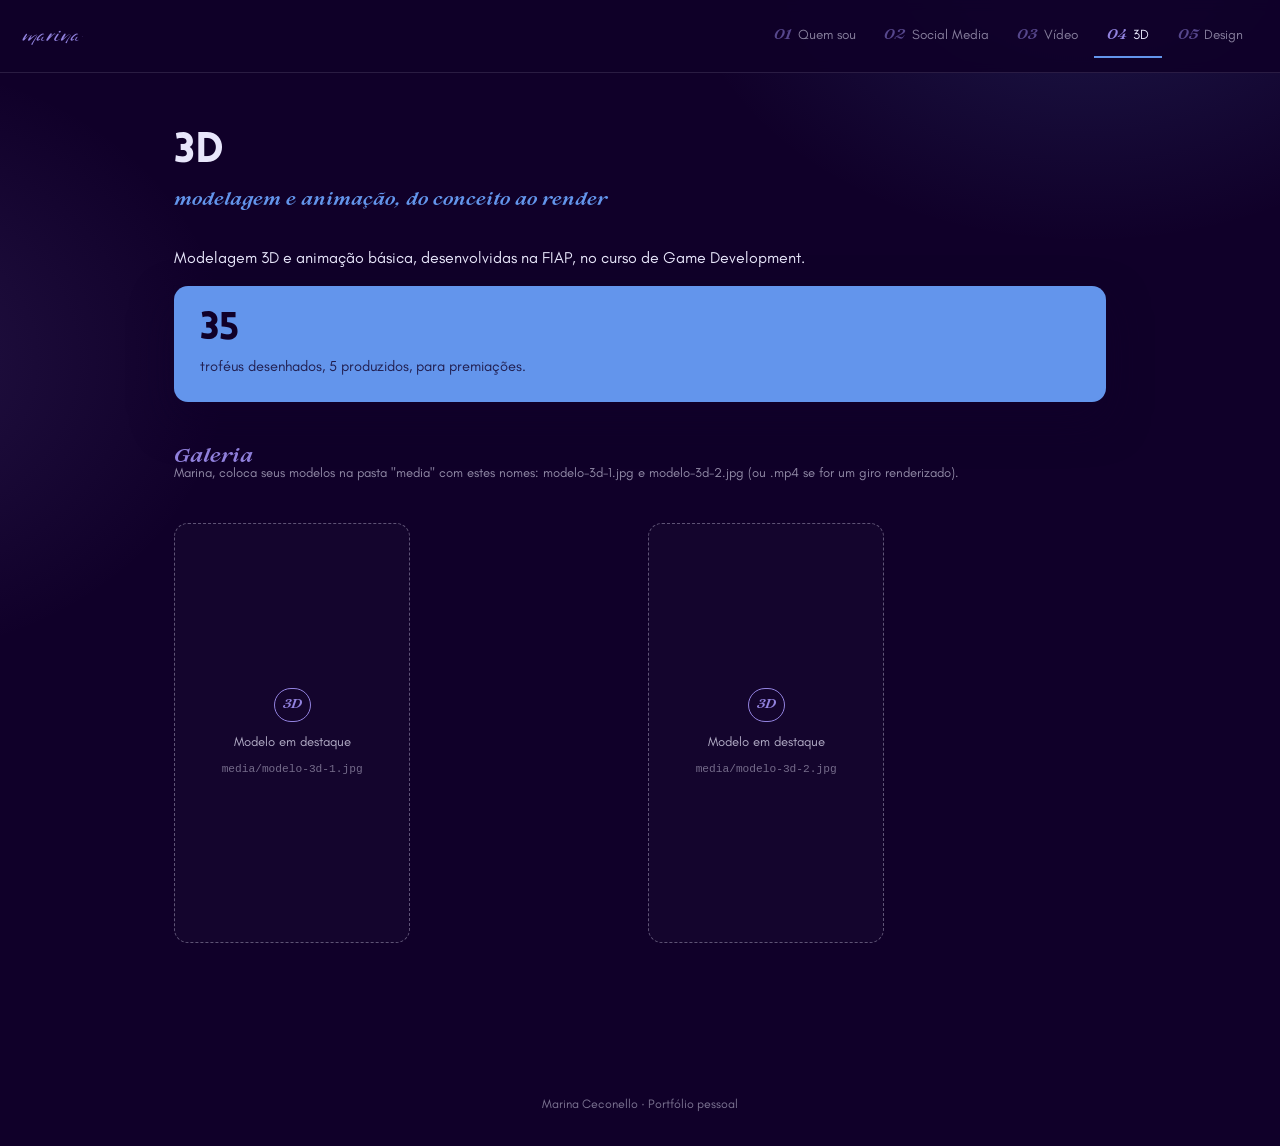
==== 3d.html @ 052c26fc "Site vira multi-pagina: cartao inicial, paginas separadas por categoria, CSS/fontes compartilhados" ====
<!DOCTYPE html>
<html lang="pt-BR">
<head>
<meta charset="UTF-8">
<meta name="viewport" content="width=device-width, initial-scale=1.0">
<title>3D — Marina Ceconello</title>
<link rel="stylesheet" href="assets/fonts.css">
<link rel="stylesheet" href="assets/style.css">
</head>
<body>

<div class="bg-glow"></div>

<div class="barra-nav">
  <a class="logo-voltar" href="index.html">marina</a>
  <nav class="nav-paginas" aria-label="Categorias do portfólio">
    <a href="sobre.html"><span class="num">01</span> Quem sou</a>
    <a href="social-media.html"><span class="num">02</span> Social Media</a>
    <a href="videos.html"><span class="num">03</span> Vídeo</a>
    <a href="3d.html" aria-current="page"><span class="num">04</span> 3D</a>
    <a href="design.html"><span class="num">05</span> Design</a>
  </nav>
</div>

<main>
  <h2>3D</h2>
  <p class="kicker">modelagem e animação, do conceito ao render</p>
  <p>Modelagem 3D e animação básica, desenvolvidas na FIAP, no curso de Game Development.</p>

  <div class="grid">
    <div class="card card--azul surge">
      <span class="numero-grande">35</span>
      <p>troféus desenhados, 5 produzidos, para premiações.</p>
    </div>
  </div>

  <p class="section-title">Galeria</p>
  <p class="aviso">Marina, coloca seus modelos na pasta "media" com estes nomes: modelo-3d-1.jpg e modelo-3d-2.jpg (ou .mp4 se for um giro renderizado).</p>
  <div class="midia-grid">
    <div class="midia-slot surge">
      <img src="media/modelo-3d-1.jpg" alt="Modelo 3D" onload="this.closest('.midia-slot').classList.add('cheio')">
      <div class="midia-vazia"><div class="icone">3D</div><span>Modelo em destaque</span><small>media/modelo-3d-1.jpg</small></div>
    </div>
    <div class="midia-slot surge">
      <img src="media/modelo-3d-2.jpg" alt="Modelo 3D" onload="this.closest('.midia-slot').classList.add('cheio')">
      <div class="midia-vazia"><div class="icone">3D</div><span>Modelo em destaque</span><small>media/modelo-3d-2.jpg</small></div>
    </div>
  </div>
</main>

<footer>Marina Ceconello · Portfólio pessoal</footer>

<script src="assets/script.js"></script>
</body>
</html>
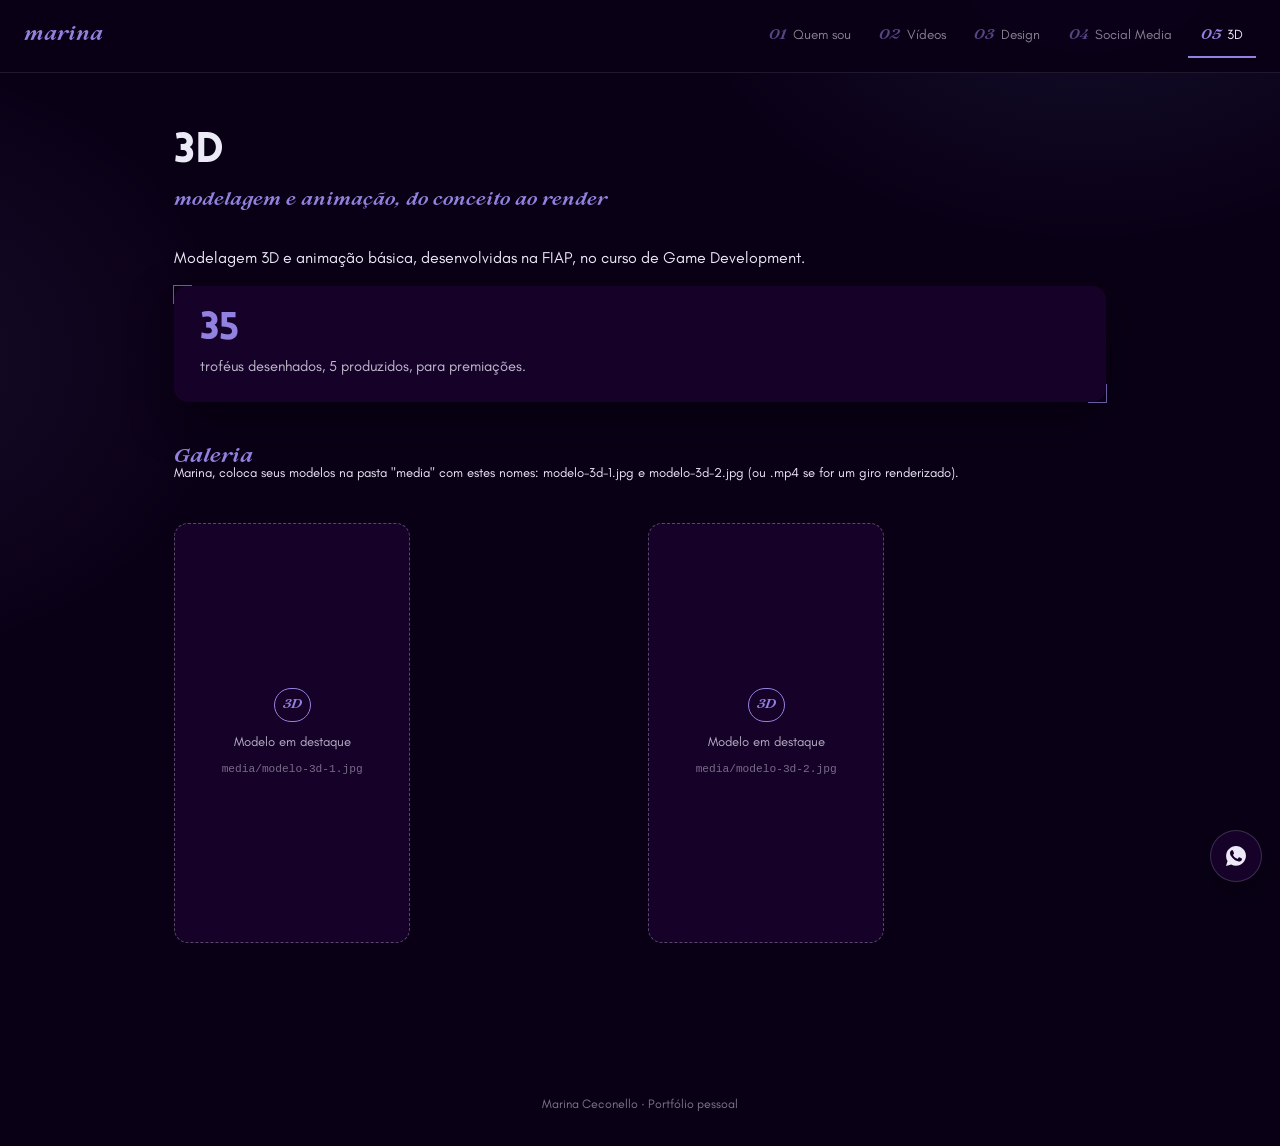
==== commit 468ca331: "Remove fonte cursiva Lovely May Script e simplifica paleta para 2 cores por página - Remove @font-fa" ====
--- a/3d.html
+++ b/3d.html
@@ -7,7 +7,7 @@
 <link rel="stylesheet" href="assets/fonts.css">
 <link rel="stylesheet" href="assets/style.css">
 </head>
-<body>
+<body data-acento="lilas">
 
 <div class="bg-glow"></div>
 
@@ -15,27 +15,27 @@
   <a class="logo-voltar" href="index.html">marina</a>
   <nav class="nav-paginas" aria-label="Categorias do portfólio">
     <a href="sobre.html"><span class="num">01</span> Quem sou</a>
-    <a href="social-media.html"><span class="num">02</span> Social Media</a>
-    <a href="videos.html"><span class="num">03</span> Vídeo</a>
-    <a href="3d.html" aria-current="page"><span class="num">04</span> 3D</a>
-    <a href="design.html"><span class="num">05</span> Design</a>
+    <a href="videos.html"><span class="num">02</span> Vídeos</a>
+    <a href="design.html"><span class="num">03</span> Design</a>
+    <a href="social-media.html"><span class="num">04</span> Social Media</a>
+    <a href="3d.html" aria-current="page"><span class="num">05</span> 3D</a>
   </nav>
 </div>
 
 <main>
-  <h2>3D</h2>
-  <p class="kicker">modelagem e animação, do conceito ao render</p>
-  <p>Modelagem 3D e animação básica, desenvolvidas na FIAP, no curso de Game Development.</p>
+  <h2 class="surge">3D</h2>
+  <p class="kicker surge">modelagem e animação, do conceito ao render</p>
+  <p class="surge">Modelagem 3D e animação básica, desenvolvidas na FIAP, no curso de Game Development.</p>
 
   <div class="grid">
-    <div class="card card--azul surge">
+    <div class="card surge">
       <span class="numero-grande">35</span>
       <p>troféus desenhados, 5 produzidos, para premiações.</p>
     </div>
   </div>
 
-  <p class="section-title">Galeria</p>
-  <p class="aviso">Marina, coloca seus modelos na pasta "media" com estes nomes: modelo-3d-1.jpg e modelo-3d-2.jpg (ou .mp4 se for um giro renderizado).</p>
+  <p class="section-title surge">Galeria</p>
+  <p class="aviso surge">Marina, coloca seus modelos na pasta "media" com estes nomes: modelo-3d-1.jpg e modelo-3d-2.jpg (ou .mp4 se for um giro renderizado).</p>
   <div class="midia-grid">
     <div class="midia-slot surge">
       <img src="media/modelo-3d-1.jpg" alt="Modelo 3D" onload="this.closest('.midia-slot').classList.add('cheio')">
@@ -50,6 +50,12 @@
 
 <footer>Marina Ceconello · Portfólio pessoal</footer>
 
+<div class="botoes-flutuantes">
+  <a class="botao-flutuante" href="https://wa.me/5511972637970" target="_blank" rel="noopener" aria-label="Falar no WhatsApp" title="WhatsApp">
+    <svg viewBox="0 0 24 24" fill="currentColor"><path d="M12.04 2C6.58 2 2.13 6.45 2.13 11.91c0 1.85.5 3.57 1.43 5.05L2 22l5.25-1.5a9.9 9.9 0 0 0 4.79 1.22h.01c5.46 0 9.91-4.45 9.91-9.91C21.96 6.45 17.5 2 12.04 2zm5.8 14.03c-.25.7-1.45 1.33-2 1.42-.51.08-1.15.11-1.86-.12-.43-.13-.98-.31-1.69-.6-2.98-1.29-4.92-4.28-5.07-4.48-.15-.2-1.22-1.62-1.22-3.09 0-1.47.77-2.19 1.04-2.49.27-.3.6-.37.8-.37h.58c.19 0 .43-.02.63.48.25.62.84 2.1.91 2.25.07.15.12.33.02.52-.1.2-.15.33-.3.5-.15.17-.32.38-.46.51-.15.15-.3.31-.13.6.17.3.78 1.26 1.67 2.04 1.15 1.02 2.12 1.35 2.42 1.5.3.15.48.13.65-.05.21-.23.76-.86.96-1.16.2-.3.4-.25.66-.15.26.1 1.65.78 1.93.92.28.15.47.22.54.34.07.13.07.74-.18 1.43z"/></svg>
+  </a>
+</div>
+
 <script src="assets/script.js"></script>
 </body>
 </html>
--- a/assets/fonts.css
+++ b/assets/fonts.css
@@ -23,8 +23,3 @@
   src: url([data-uri]) format('woff2');
   font-weight: 700; font-style: italic; font-display: swap;
 }
-@font-face{
-  font-family: 'LovelyMayScript';
-  src: url([data-uri]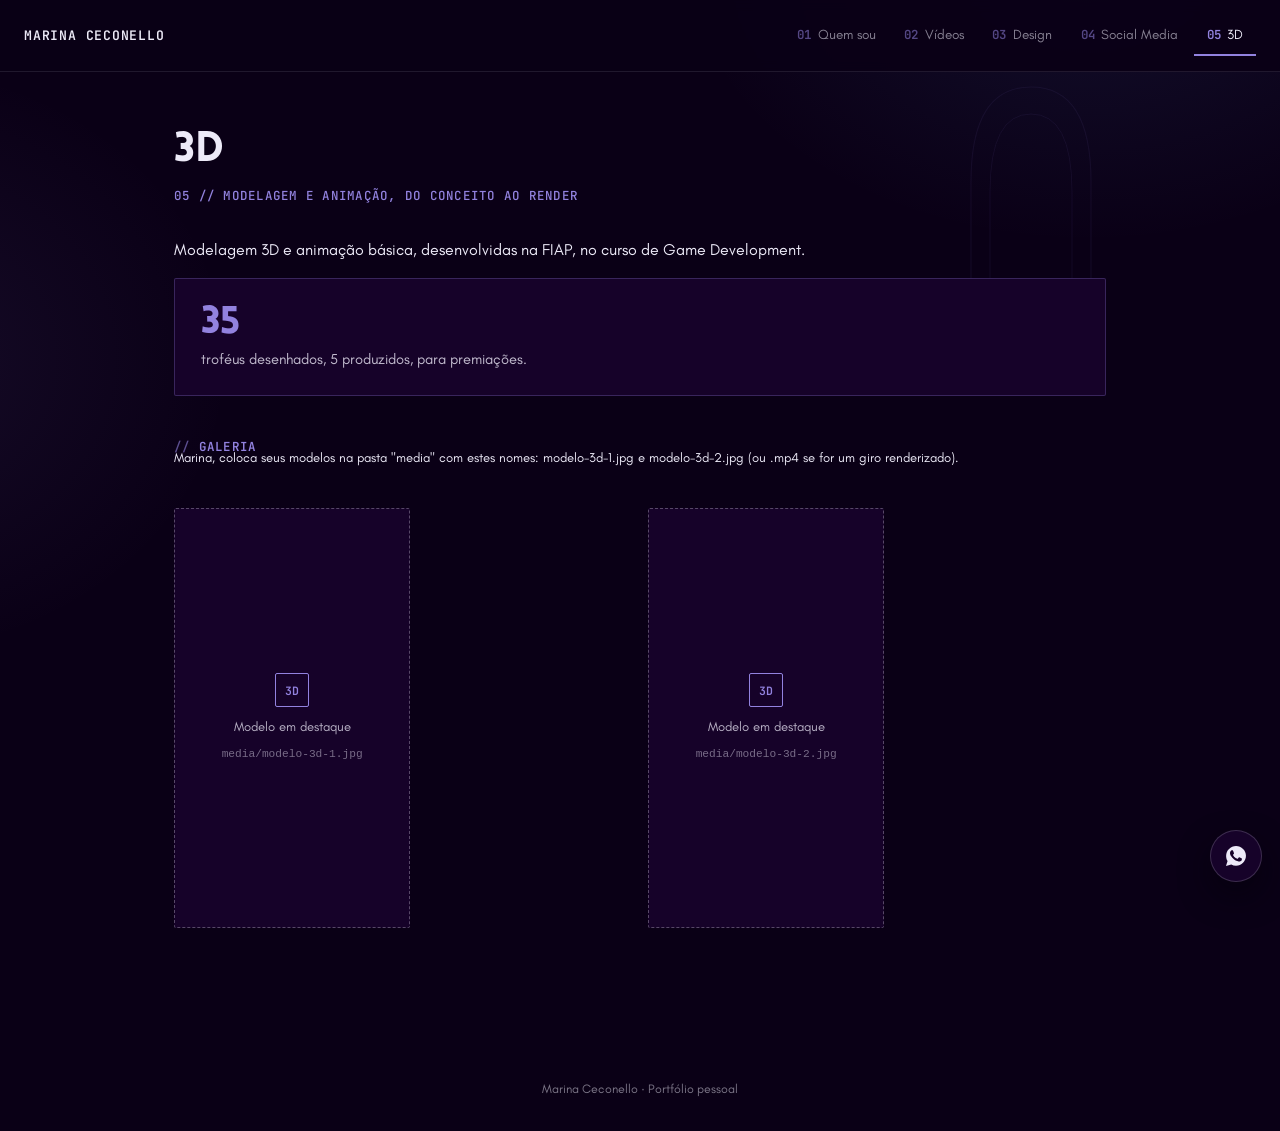
==== commit d7d619db: "Aplica o estilo Cyber-Renascentista (Conceito C) nas páginas internas - Página inicial fica intocada" ====
--- a/3d.html
+++ b/3d.html
@@ -6,13 +6,14 @@
 <title>3D — Marina Ceconello</title>
 <link rel="stylesheet" href="assets/fonts.css">
 <link rel="stylesheet" href="assets/style.css">
+<link rel="stylesheet" href="https://fonts.googleapis.com/css2?family=JetBrains+Mono:wght@500;600&display=swap">
 </head>
 <body data-acento="lilas">
 
 <div class="bg-glow"></div>
 
 <div class="barra-nav">
-  <a class="logo-voltar" href="index.html">marina</a>
+  <a class="logo-voltar" href="index.html">Marina Ceconello</a>
   <nav class="nav-paginas" aria-label="Categorias do portfólio">
     <a href="sobre.html"><span class="num">01</span> Quem sou</a>
     <a href="videos.html"><span class="num">02</span> Vídeos</a>
@@ -23,8 +24,13 @@
 </div>
 
 <main>
+  <svg class="arco-marca" viewBox="0 0 150 300" fill="none" stroke="var(--acento)" aria-hidden="true">
+    <path d="M15 300 V110 Q15 15 75 15 Q135 15 135 110 V300" stroke-width="1.2"/>
+    <path d="M34 300 V120 Q34 42 75 42 Q116 42 116 120 V300" stroke-width="1"/>
+    <line x1="15" y1="210" x2="135" y2="210" stroke-width="1"/>
+  </svg>
   <h2 class="surge">3D</h2>
-  <p class="kicker surge">modelagem e animação, do conceito ao render</p>
+  <p class="kicker surge">05 // modelagem e animação, do conceito ao render</p>
   <p class="surge">Modelagem 3D e animação básica, desenvolvidas na FIAP, no curso de Game Development.</p>
 
   <div class="grid">
--- a/assets/style.css
+++ b/assets/style.css
@@ -5,13 +5,15 @@
   --azul: #6395EC;
   --lilas: #9282DF;
   --sombra: rgba(5, 0, 12, 0.6);
-  --radius-card: 14px;
+  --radius-card: 2px;
   --radius-painel: 26px;
   --font-title: 'LoveloBlack', sans-serif;
   --font-editorial: 'LovelaceText', serif;
   --font-body: 'GlacialIndifference', sans-serif;
+  --font-mono: 'JetBrains Mono', monospace;
   /* cor de destaque padrão da página — sobrescrita por body[data-acento] */
   --acento: var(--lilas);
+  --acento-fraca: color-mix(in srgb, var(--acento) 28%, transparent);
 }
 
 body[data-acento="azul"]{ --acento: var(--azul); }
@@ -177,15 +179,16 @@
   border-bottom: 1px solid rgba(237,234,248,0.1);
 }
 .barra-nav .logo-voltar{
-  font-family: var(--font-editorial);
-  font-style: italic;
-  font-weight: 700;
-  color: var(--acento);
-  font-size: 1.15rem;
+  font-family: var(--font-mono);
+  font-weight: 600;
+  letter-spacing: 0.06em;
+  color: var(--branco);
+  font-size: 0.82rem;
+  text-transform: uppercase;
   text-decoration: none;
   flex: 0 0 auto;
 }
-.barra-nav .logo-voltar:hover{ opacity: 0.8; }
+.barra-nav .logo-voltar:hover{ color: var(--acento); }
 
 .nav-paginas{
   display: flex; gap: 0.2rem;
@@ -207,18 +210,27 @@
   transition: opacity 0.2s, border-color 0.2s;
 }
 .nav-paginas a .num{
-  font-family: var(--font-editorial);
-  font-style: italic; font-weight: 700;
+  font-family: var(--font-mono);
+  font-weight: 600;
   color: var(--acento);
-  font-size: 0.85rem;
+  font-size: 0.78rem;
 }
 .nav-paginas a:hover{ opacity: 0.85; }
 .nav-paginas a[aria-current="page"]{ opacity: 1; border-bottom-color: var(--acento); }
 
 /* ---------- CONTEÚDO DAS PÁGINAS INTERNAS ---------- */
-main{ max-width: 980px; margin: 0 auto; padding: 3rem 1.5rem 5rem; }
+main{ max-width: 980px; margin: 0 auto; padding: 3rem 1.5rem 5rem; position: relative; }
+
+.arco-marca{
+  position: absolute; top: 0; right: 1.5rem; z-index: 0;
+  width: 150px; height: 300px;
+  opacity: 0.07;
+  pointer-events: none;
+}
+@media (max-width: 760px){ .arco-marca{ width: 100px; height: 220px; } }
 
 main h2{
+  position: relative; z-index: 1;
   font-family: var(--font-title);
   text-transform: uppercase;
   font-size: clamp(1.8rem, 6vw, 2.6rem);
@@ -226,38 +238,42 @@
   margin: 0 0 0.3rem;
 }
 main .kicker{
-  font-family: var(--font-editorial);
-  font-style: italic; font-weight: 700;
+  position: relative; z-index: 1;
+  font-family: var(--font-mono);
+  font-weight: 500;
   color: var(--acento);
-  font-size: 1.05rem;
+  font-size: 0.78rem;
+  letter-spacing: 0.1em;
+  text-transform: uppercase;
   margin: 0 0 2rem;
 }
 
 .surge{
   opacity: 0;
-  transform: translateY(22px);
-  transition: opacity 0.7s cubic-bezier(.2,.8,.2,1), transform 0.7s cubic-bezier(.2,.8,.2,1);
-}
-.surge.visivel{ opacity: 1; transform: translateY(0); }
+  transform: translateY(34px) scale(0.965);
+  transition: opacity 0.9s cubic-bezier(.16,1,.3,1), transform 0.9s cubic-bezier(.16,1,.3,1);
+  will-change: opacity, transform;
+}
+.surge.visivel{ opacity: 1; transform: translateY(0) scale(1); }
+
+/* variação com leve rotação lateral, pra cards que merecem mais dinamismo */
+.surge-esq{ transform: translateY(34px) translateX(-18px) scale(0.965) rotate(-1.2deg); }
+.surge-esq.visivel{ transform: translateY(0) translateX(0) scale(1) rotate(0deg); }
+.surge-dir{ transform: translateY(34px) translateX(18px) scale(0.965) rotate(1.2deg); }
+.surge-dir.visivel{ transform: translateY(0) translateX(0) scale(1) rotate(0deg); }
 
 .card{
   position: relative;
   background: var(--painel);
+  border: 1px solid var(--acento-fraca);
   border-radius: var(--radius-card);
   padding: 1.6rem;
-  box-shadow: 0 18px 40px var(--sombra);
-  transition: transform 0.35s ease, box-shadow 0.35s ease, background 0.35s ease;
+  transition: transform 0.3s ease, border-color 0.3s ease;
 }
 .card:hover{
-  transform: translateY(-4px);
-  box-shadow: 0 26px 54px var(--sombra);
-}
-.card::before, .card::after{
-  content: ""; position: absolute; width: 18px; height: 18px;
-  border: 1.5px solid var(--acento); opacity: 0.7;
-}
-.card::before{ top: -1px; left: -1px; border-right: none; border-bottom: none; }
-.card::after{ bottom: -1px; right: -1px; border-left: none; border-top: none; }
+  transform: translateY(-3px);
+  border-color: var(--acento);
+}
 
 .grid{
   display: grid;
@@ -271,12 +287,15 @@
 .numero-grande{ display: block; font-family: var(--font-title); font-size: 2.4rem; color: var(--acento); line-height: 1; margin-bottom: 0.3rem; }
 
 .section-title{
-  font-family: var(--font-editorial);
-  font-style: italic; font-weight: 700;
-  font-size: 1.15rem;
+  font-family: var(--font-mono);
+  font-weight: 600;
+  font-size: 0.78rem;
+  letter-spacing: 0.1em;
+  text-transform: uppercase;
   color: var(--acento);
   margin: 2.6rem 0 1.1rem;
 }
+.section-title::before{ content: "// "; opacity: 0.6; }
 
 .midia-slot{
   position: relative;
@@ -299,10 +318,10 @@
 }
 .midia-vazia .icone{
   min-width: 34px; height: 34px; padding: 0 0.5rem;
-  border: 1.5px solid var(--acento); border-radius: 999px;
+  border: 1px solid var(--acento); border-radius: 2px;
   display: flex; align-items: center; justify-content: center;
-  font-family: var(--font-editorial); font-style: italic; font-weight: 700;
-  color: var(--acento); font-size: 0.78rem; white-space: nowrap;
+  font-family: var(--font-mono); font-weight: 600;
+  color: var(--acento); font-size: 0.72rem; white-space: nowrap;
 }
 .midia-vazia span{ font-size: 0.82rem; opacity: 0.75; max-width: 22ch; }
 .midia-vazia small{ font-size: 0.7rem; opacity: 0.45; font-family: monospace; }
@@ -326,8 +345,8 @@
   padding: 0.9rem 0; font-size: 0.95rem;
 }
 .formacao-item .quando{
-  font-family: var(--font-editorial); font-style: italic; font-weight: 700;
-  color: var(--acento); white-space: nowrap; font-size: 0.85rem;
+  font-family: var(--font-mono); font-weight: 600;
+  color: var(--acento); white-space: nowrap; font-size: 0.78rem;
 }
 
 .aviso{ font-size: 0.82rem; opacity: 0.6; margin-top: -1.6rem; margin-bottom: 2.5rem; }
@@ -347,8 +366,8 @@
 .icones-contato{ display: flex; flex-wrap: wrap; gap: 0.9rem; margin: 1.6rem 0; }
 .icone-contato{
   width: 46px; height: 46px;
-  border-radius: 50%;
-  border: 1.5px solid rgba(237,234,248,0.3);
+  border-radius: 2px;
+  border: 1px solid rgba(237,234,248,0.3);
   display: flex; align-items: center; justify-content: center;
   color: var(--branco);
   text-decoration: none;
@@ -359,10 +378,10 @@
 .icone-contato:hover{ transform: scale(1.08); border-color: var(--acento); color: var(--acento); }
 
 .cta-final{
-  font-family: var(--font-editorial);
-  font-style: italic; font-weight: 700;
+  font-family: var(--font-title);
+  text-transform: uppercase;
   color: var(--acento);
-  font-size: 1.5rem;
+  font-size: 1.3rem;
   display: block;
   margin-top: 0.6rem;
 }
@@ -428,9 +447,10 @@
 .video-card.cheio .midia-vazia{ display: none; }
 .video-card .midia-vazia .icone{
   min-width: 34px; height: 34px; padding: 0 0.5rem;
-  border: 1.5px solid var(--acento); border-radius: 999px;
+  border: 1px solid var(--acento); border-radius: 2px;
   display: flex; align-items: center; justify-content: center;
-  color: var(--acento); font-size: 0.78rem; font-weight: 700; white-space: nowrap;
+  color: var(--acento); font-size: 0.72rem; font-weight: 600; white-space: nowrap;
+  font-family: var(--font-mono);
 }
 .video-card .midia-vazia span{ font-size: 0.78rem; opacity: 0.75; max-width: 20ch; }
 .video-card .midia-vazia small{ font-size: 0.68rem; opacity: 0.4; font-family: monospace; }
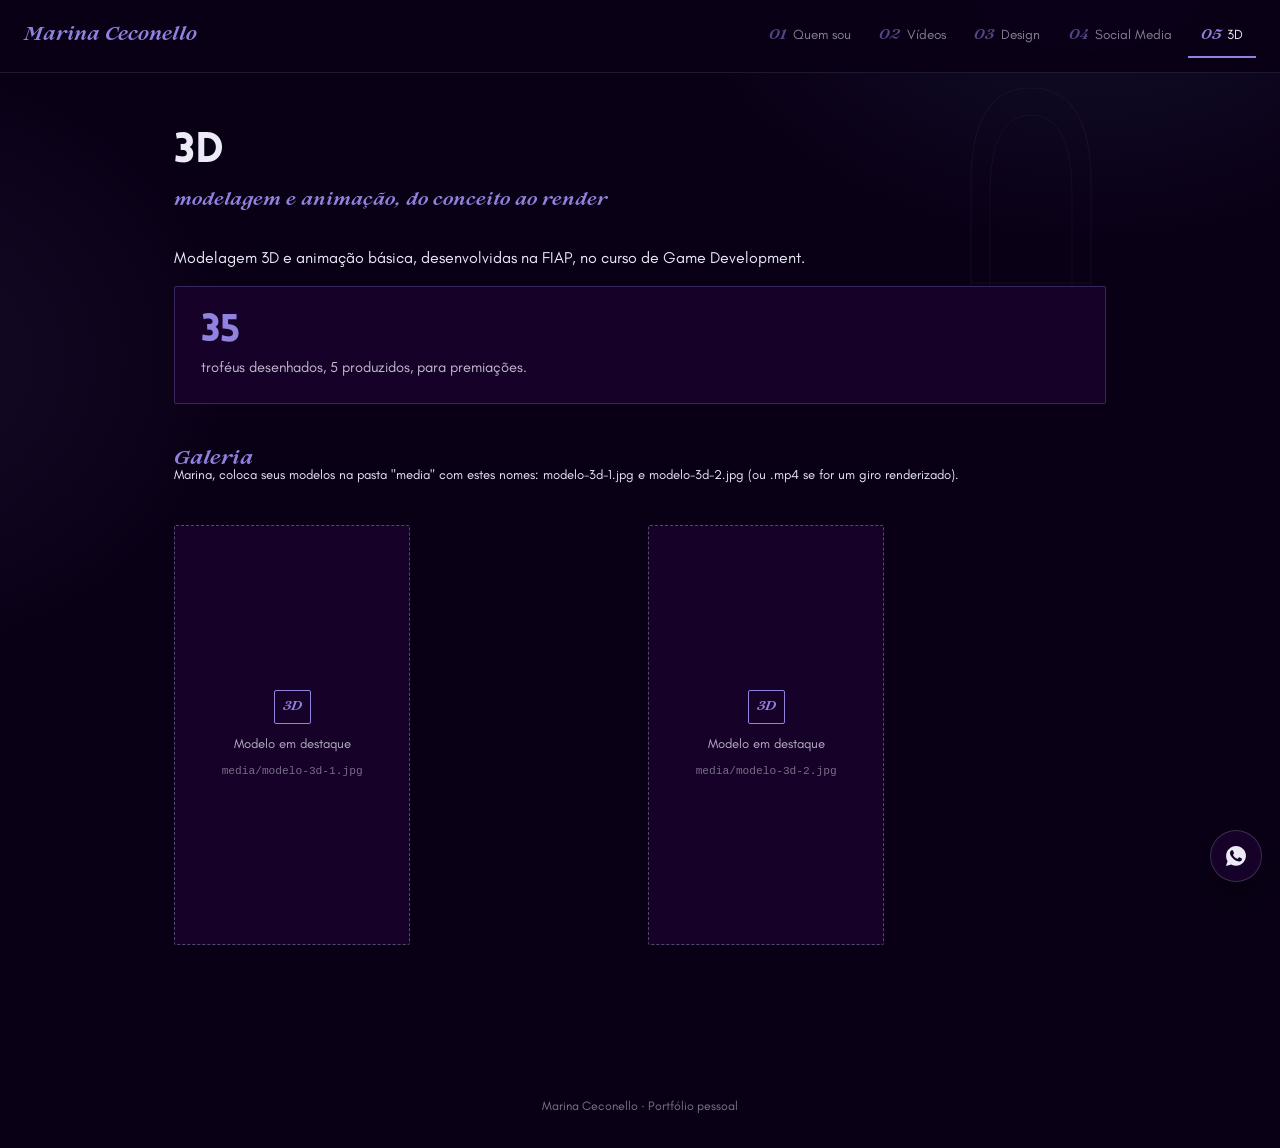
==== commit 56af0abc: "Reverte a fonte monoespaçada e adiciona os manuais de identidade do Behance - Volta kicker, section-" ====
--- a/3d.html
+++ b/3d.html
@@ -6,7 +6,6 @@
 <title>3D — Marina Ceconello</title>
 <link rel="stylesheet" href="assets/fonts.css">
 <link rel="stylesheet" href="assets/style.css">
-<link rel="stylesheet" href="https://fonts.googleapis.com/css2?family=JetBrains+Mono:wght@500;600&display=swap">
 </head>
 <body data-acento="lilas">
 
@@ -30,7 +29,7 @@
     <line x1="15" y1="210" x2="135" y2="210" stroke-width="1"/>
   </svg>
   <h2 class="surge">3D</h2>
-  <p class="kicker surge">05 // modelagem e animação, do conceito ao render</p>
+  <p class="kicker surge">modelagem e animação, do conceito ao render</p>
   <p class="surge">Modelagem 3D e animação básica, desenvolvidas na FIAP, no curso de Game Development.</p>
 
   <div class="grid">
--- a/assets/style.css
+++ b/assets/style.css
@@ -10,7 +10,6 @@
   --font-title: 'LoveloBlack', sans-serif;
   --font-editorial: 'LovelaceText', serif;
   --font-body: 'GlacialIndifference', sans-serif;
-  --font-mono: 'JetBrains Mono', monospace;
   /* cor de destaque padrão da página — sobrescrita por body[data-acento] */
   --acento: var(--lilas);
   --acento-fraca: color-mix(in srgb, var(--acento) 28%, transparent);
@@ -179,16 +178,15 @@
   border-bottom: 1px solid rgba(237,234,248,0.1);
 }
 .barra-nav .logo-voltar{
-  font-family: var(--font-mono);
-  font-weight: 600;
-  letter-spacing: 0.06em;
-  color: var(--branco);
-  font-size: 0.82rem;
-  text-transform: uppercase;
+  font-family: var(--font-editorial);
+  font-style: italic;
+  font-weight: 700;
+  color: var(--acento);
+  font-size: 1.1rem;
   text-decoration: none;
   flex: 0 0 auto;
 }
-.barra-nav .logo-voltar:hover{ color: var(--acento); }
+.barra-nav .logo-voltar:hover{ opacity: 0.8; }
 
 .nav-paginas{
   display: flex; gap: 0.2rem;
@@ -210,10 +208,10 @@
   transition: opacity 0.2s, border-color 0.2s;
 }
 .nav-paginas a .num{
-  font-family: var(--font-mono);
-  font-weight: 600;
-  color: var(--acento);
-  font-size: 0.78rem;
+  font-family: var(--font-editorial);
+  font-style: italic; font-weight: 700;
+  color: var(--acento);
+  font-size: 0.85rem;
 }
 .nav-paginas a:hover{ opacity: 0.85; }
 .nav-paginas a[aria-current="page"]{ opacity: 1; border-bottom-color: var(--acento); }
@@ -239,12 +237,10 @@
 }
 main .kicker{
   position: relative; z-index: 1;
-  font-family: var(--font-mono);
-  font-weight: 500;
-  color: var(--acento);
-  font-size: 0.78rem;
-  letter-spacing: 0.1em;
-  text-transform: uppercase;
+  font-family: var(--font-editorial);
+  font-style: italic; font-weight: 700;
+  color: var(--acento);
+  font-size: 1.05rem;
   margin: 0 0 2rem;
 }
 
@@ -287,15 +283,12 @@
 .numero-grande{ display: block; font-family: var(--font-title); font-size: 2.4rem; color: var(--acento); line-height: 1; margin-bottom: 0.3rem; }
 
 .section-title{
-  font-family: var(--font-mono);
-  font-weight: 600;
-  font-size: 0.78rem;
-  letter-spacing: 0.1em;
-  text-transform: uppercase;
+  font-family: var(--font-editorial);
+  font-style: italic; font-weight: 700;
+  font-size: 1.15rem;
   color: var(--acento);
   margin: 2.6rem 0 1.1rem;
 }
-.section-title::before{ content: "// "; opacity: 0.6; }
 
 .midia-slot{
   position: relative;
@@ -320,8 +313,8 @@
   min-width: 34px; height: 34px; padding: 0 0.5rem;
   border: 1px solid var(--acento); border-radius: 2px;
   display: flex; align-items: center; justify-content: center;
-  font-family: var(--font-mono); font-weight: 600;
-  color: var(--acento); font-size: 0.72rem; white-space: nowrap;
+  font-family: var(--font-editorial); font-style: italic; font-weight: 700;
+  color: var(--acento); font-size: 0.78rem; white-space: nowrap;
 }
 .midia-vazia span{ font-size: 0.82rem; opacity: 0.75; max-width: 22ch; }
 .midia-vazia small{ font-size: 0.7rem; opacity: 0.45; font-family: monospace; }
@@ -345,8 +338,8 @@
   padding: 0.9rem 0; font-size: 0.95rem;
 }
 .formacao-item .quando{
-  font-family: var(--font-mono); font-weight: 600;
-  color: var(--acento); white-space: nowrap; font-size: 0.78rem;
+  font-family: var(--font-editorial); font-style: italic; font-weight: 700;
+  color: var(--acento); white-space: nowrap; font-size: 0.85rem;
 }
 
 .aviso{ font-size: 0.82rem; opacity: 0.6; margin-top: -1.6rem; margin-bottom: 2.5rem; }
@@ -449,8 +442,8 @@
   min-width: 34px; height: 34px; padding: 0 0.5rem;
   border: 1px solid var(--acento); border-radius: 2px;
   display: flex; align-items: center; justify-content: center;
-  color: var(--acento); font-size: 0.72rem; font-weight: 600; white-space: nowrap;
-  font-family: var(--font-mono);
+  color: var(--acento); font-size: 0.78rem; font-weight: 700; white-space: nowrap;
+  font-family: var(--font-editorial); font-style: italic;
 }
 .video-card .midia-vazia span{ font-size: 0.78rem; opacity: 0.75; max-width: 20ch; }
 .video-card .midia-vazia small{ font-size: 0.68rem; opacity: 0.4; font-family: monospace; }
@@ -497,6 +490,13 @@
   letter-spacing: 0.02em;
 }
 
+.video-card.youtube{ background: #000; border: none; }
+.video-card.youtube iframe{
+  position: absolute; inset: 0; width: 100%; height: 100%; border: 0;
+}
+.video-card.youtube::after{ content: none; }
+.video-card.youtube .play-btn{ display: none; }
+
 .video-card.vazio{
   border: 1px dashed rgba(237,234,248,0.3);
   display: flex; align-items: center; justify-content: center;
@@ -504,3 +504,64 @@
 }
 .video-card.vazio .legenda{ position: static; padding: 0; }
 .video-card.vazio::after{ display: none; }
+
+/* ================================================================
+   CARDS DE CAPA (manuais de identidade visual, vinculados ao Behance)
+   ================================================================ */
+
+.grid.capas{ grid-template-columns: repeat(auto-fit, minmax(300px, 1fr)); }
+
+.capa-card{
+  position: relative;
+  background: var(--painel);
+  border: 1px solid var(--acento-fraca);
+  border-radius: var(--radius-card);
+  overflow: hidden;
+  cursor: pointer;
+  transition: transform 0.3s ease, border-color 0.3s ease;
+}
+.capa-card:hover{ transform: translateY(-4px); border-color: var(--acento); }
+.capa-card:focus-visible{ outline: 2px solid var(--acento); outline-offset: 2px; }
+
+.capa-img{ position: relative; aspect-ratio: 4 / 3; background: rgba(237,234,248,0.03); }
+.capa-img img{ width: 100%; height: 100%; object-fit: cover; display: none; }
+.capa-card.cheio .capa-img img{ display: block; }
+.capa-card.cheio .capa-vazia{ display: none; }
+
+.capa-vazia{
+  position: absolute; inset: 0;
+  display: flex; flex-direction: column; align-items: center; justify-content: center;
+  gap: 0.4rem; text-align: center;
+  border-bottom: 1px dashed rgba(237,234,248,0.25);
+}
+.capa-vazia span{ font-size: 0.82rem; opacity: 0.7; }
+.capa-vazia small{ font-size: 0.7rem; opacity: 0.45; font-family: monospace; }
+
+.capa-legenda{ padding: 1.1rem 1.3rem 1.3rem; }
+.capa-legenda h3{ font-family: var(--font-body); font-weight: 700; font-size: 1.05rem; margin: 0 0 0.4rem; }
+.ver-behance{ font-size: 0.85rem; color: var(--acento); opacity: 0.9; }
+
+/* modal com o embed oficial do Behance */
+.behance-modal{
+  display: none;
+  position: fixed; inset: 0; z-index: 50;
+  align-items: center; justify-content: center;
+  padding: 3rem 1.2rem;
+  background: rgba(5,0,12,0.88);
+  backdrop-filter: blur(3px);
+}
+.behance-modal.aberto{ display: flex; }
+.behance-modal-conteudo{
+  position: relative;
+  width: 100%; max-width: 900px; height: 100%; max-height: 760px;
+  background: var(--painel);
+  border: 1px solid var(--acento-fraca);
+}
+.behance-modal-conteudo iframe{ width: 100%; height: 100%; border: 0; display: block; }
+.fechar-modal{
+  position: absolute; top: -46px; right: 0;
+  width: 36px; height: 36px;
+  background: transparent; border: 1px solid rgba(237,234,248,0.3); border-radius: 2px;
+  color: var(--branco); font-size: 1rem; line-height: 1; cursor: pointer;
+}
+.fechar-modal:hover{ border-color: var(--acento); color: var(--acento); }
